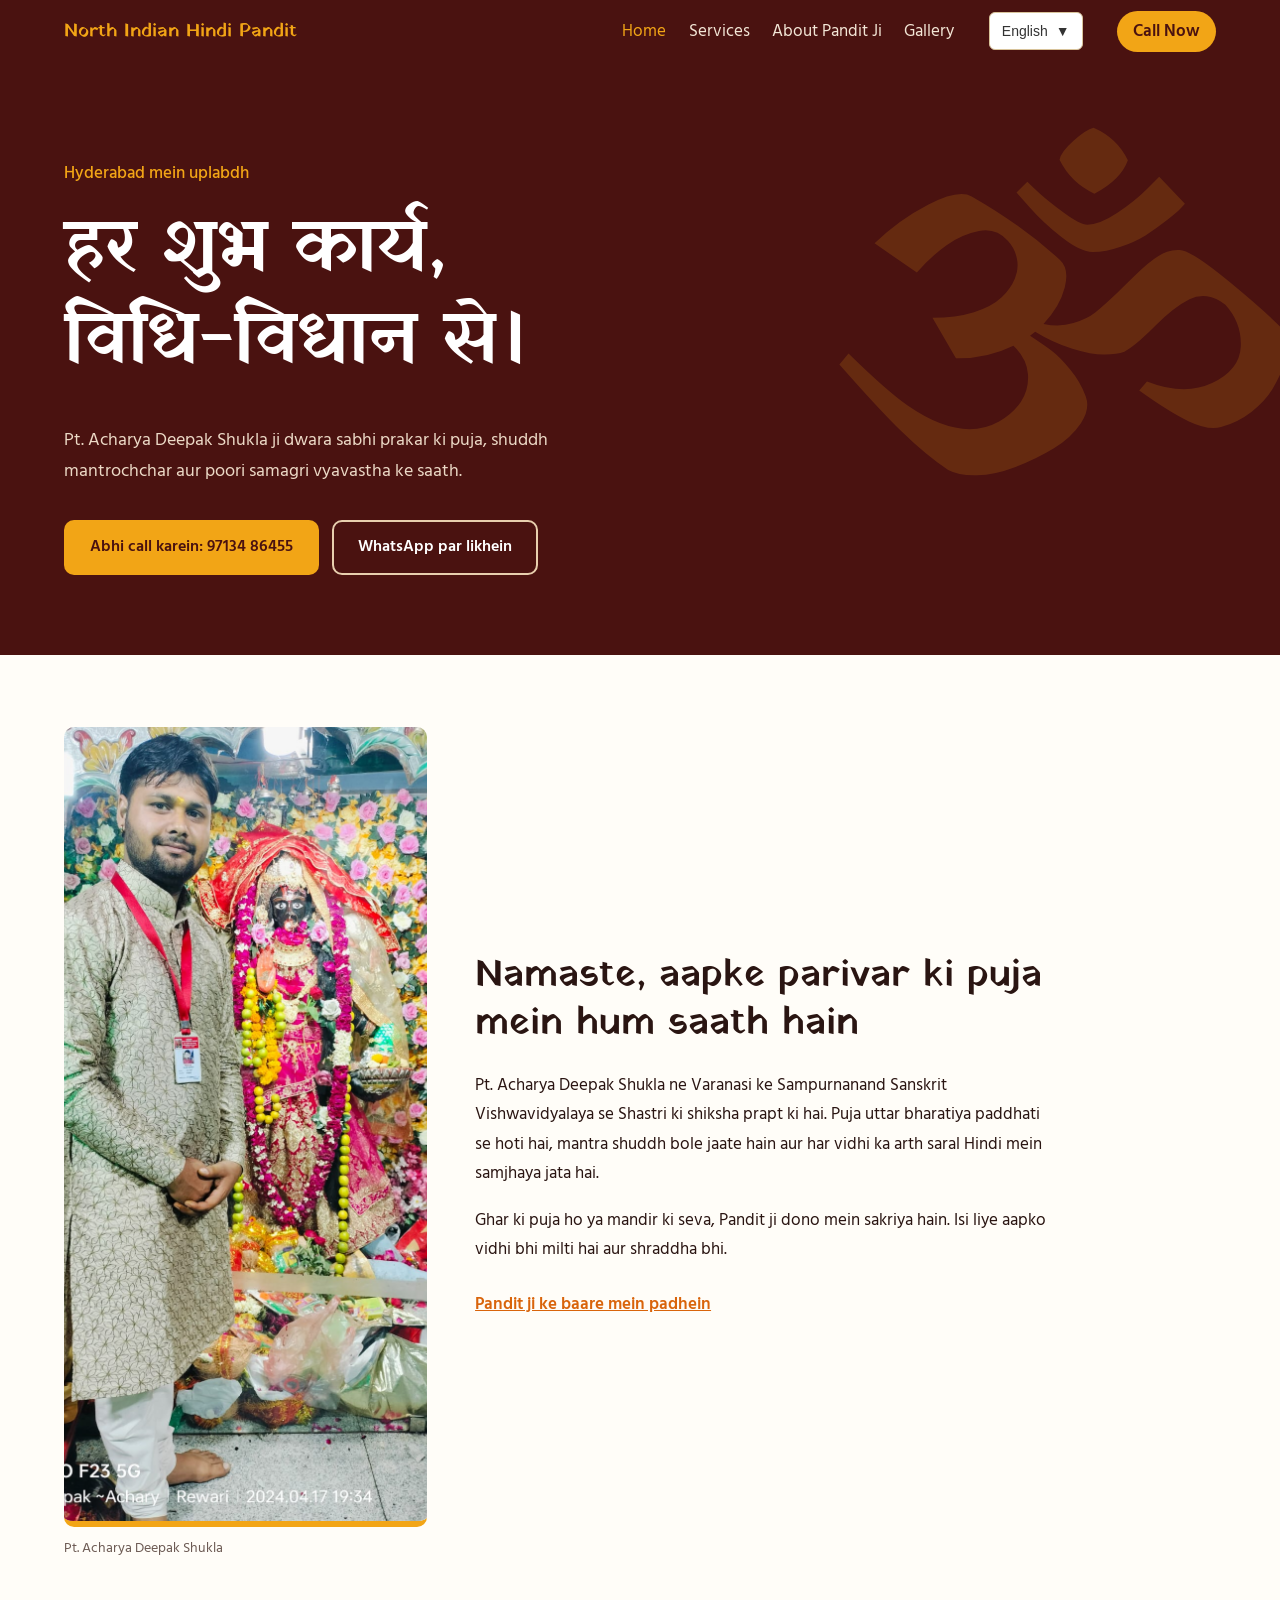
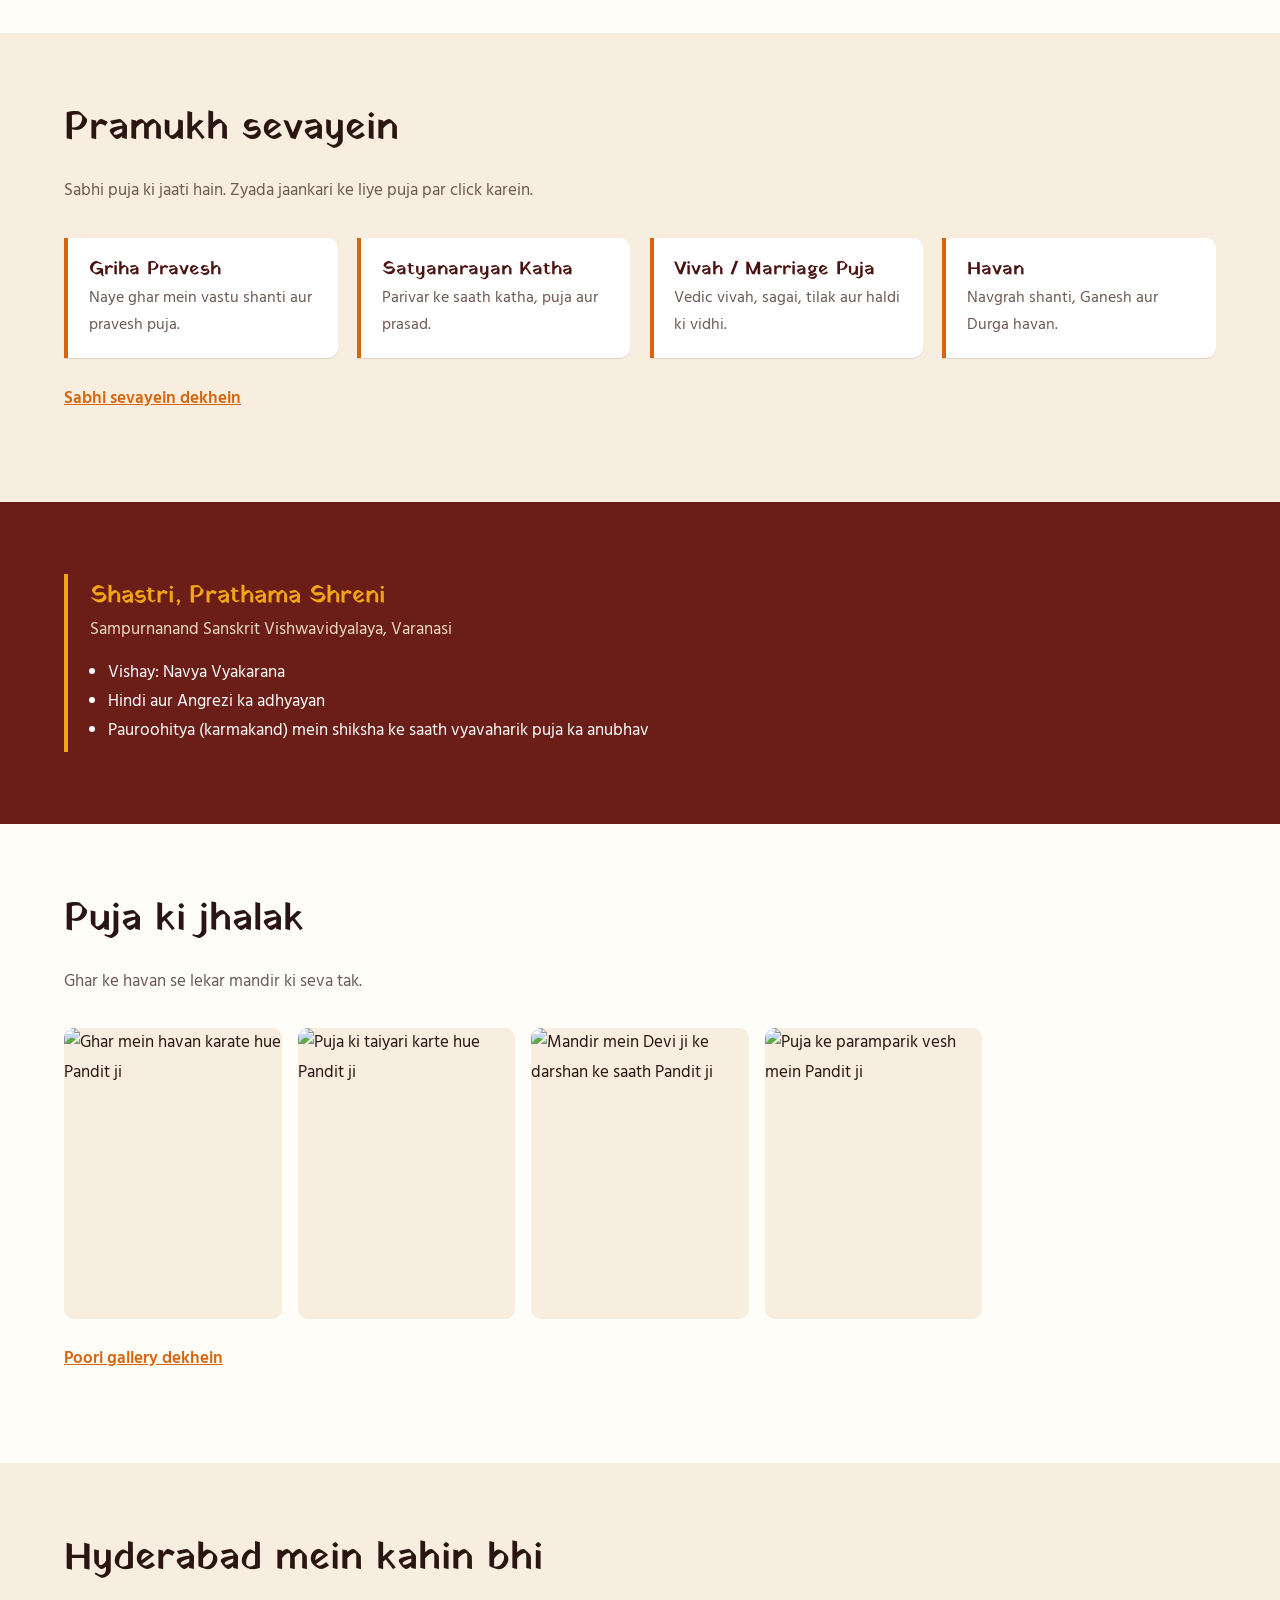
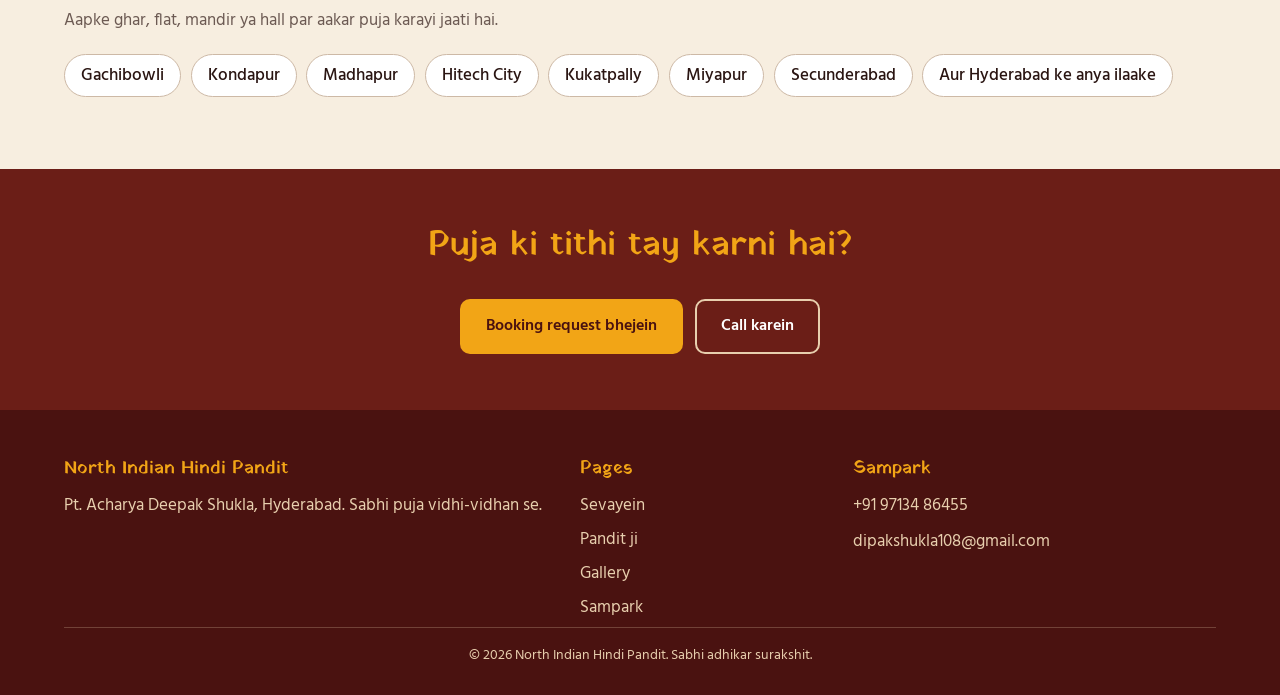
==== index.html @ 78b9bf5b "first commit" ====
<!DOCTYPE html>
<html lang="hi">
<head>
  <meta charset="UTF-8">
  <meta name="viewport" content="width=device-width, initial-scale=1">
  <title>North Indian Hindi Pandit in Hyderabad | Pt. Acharya Deepak Shukla</title>
  <meta name="description" content="Hyderabad mein Shastri shiksha prapt North Indian Hindi Pandit. Griha Pravesh, Satyanarayan Katha, Vivah, Havan aur sabhi puja. Call 9713486455.">
  <link rel="preconnect" href="https://fonts.googleapis.com">
  <link rel="preconnect" href="https://fonts.gstatic.com" crossorigin>
  <link href="https://fonts.googleapis.com/css2?family=Hind:wght@400;500;600&family=Yatra+One&display=swap" rel="stylesheet">
  <link rel="stylesheet" href="css/style.css">
</head>
<body>


<header class="site-header">
  <a class="brand" href="index.html" data-i18n="brand">
    North Indian Hindi Pandit
  </a>

  <button
    class="menu-btn"
    aria-label="Open menu"
    aria-expanded="false"
    aria-controls="nav"
    type="button"
  >
    ☰
  </button>

  <nav class="nav" id="nav">
    <a class="active" href="index.html" data-i18n="home">Home</a>
    <a href="services.html" data-i18n="services">Sevayein</a>
    <a href="about.html" data-i18n="about">Pandit ji</a>
    <a href="gallery.html" data-i18n="gallery">Gallery</a>

    <!-- Language selector -->
    <div class="language-selector">
      <button
        id="languageButton"
        class="language-button"
        type="button"
        aria-expanded="false"
        aria-haspopup="true"
      >
        <span id="currentLanguage">English</span>
        <span aria-hidden="true">▼</span>
      </button>

      <div id="languageMenu" class="language-menu">
        <button type="button" data-lang="en">English</button>
        <button type="button" data-lang="hi">हिन्दी</button>
      </div>
    </div>

    <a class="nav-call" href="tel:+919713486455" data-i18n="call">
      Call karein
    </a>
  </nav>
</header>


<main>
  <section class="hero">
    <div class="hero-inner">
      <p class="hero-place">Hyderabad mein uplabdh</p>
      <h1>हर शुभ कार्य,<br>विधि-विधान से।</h1>
      <p class="hero-sub">Pt. Acharya Deepak Shukla ji dwara sabhi prakar ki puja, shuddh mantrochchar aur poori samagri vyavastha ke saath.</p>
      <div class="hero-actions">
        <a class="btn btn-primary" href="tel:+919713486455">Abhi call karein: 97134 86455</a>
        <a class="btn btn-ghost" href="https://wa.me/919713486455?text=Namaste%20Pandit%20ji%2C%20mujhe%20puja%20book%20karni%20hai." target="_blank" rel="noopener">WhatsApp par likhein</a>
      </div>
    </div>
    <div class="om" aria-hidden="true">ॐ</div>
  </section>

  <!-- Pandit ji ka parichay -->
  <section class="section">
    <div class="intro">
      <figure class="portrait">
        <img src="images/WhatsApp Image 2026-10-19 at 1.10.06 PM (3).jpeg" alt="Pt. Acharya Deepak Shukla ji" width="600" height="800">
        <figcaption>Pt. Acharya Deepak Shukla</figcaption>
      </figure>
      <div>
        <h2>Namaste, aapke parivar ki puja mein hum saath hain</h2>
        <p>Pt. Acharya Deepak Shukla ne Varanasi ke Sampurnanand Sanskrit Vishwavidyalaya se Shastri ki shiksha prapt ki hai. Puja uttar bharatiya paddhati se hoti hai, mantra shuddh bole jaate hain aur har vidhi ka arth saral Hindi mein samjhaya jata hai.</p>
        <p>Ghar ki puja ho ya mandir ki seva, Pandit ji dono mein sakriya hain. Isi liye aapko vidhi bhi milti hai aur shraddha bhi.</p>
        <p><a class="more-link" href="about.html">Pandit ji ke baare mein padhein</a></p>
      </div>
    </div>
  </section>

  <section class="section section-tint">
    <h2>Pramukh sevayein</h2>
    <p class="lead">Sabhi puja ki jaati hain. Zyada jaankari ke liye puja par click karein.</p>
    <ul class="service-grid">
      <li><a href="griha-pravesh.html"><h3>Griha Pravesh</h3><p>Naye ghar mein vastu shanti aur pravesh puja.</p></a></li>
      <li><a href="satyanarayan-puja.html"><h3>Satyanarayan Katha</h3><p>Parivar ke saath katha, puja aur prasad.</p></a></li>
      <li><a href="marriage-puja.html"><h3>Vivah / Marriage Puja</h3><p>Vedic vivah, sagai, tilak aur haldi ki vidhi.</p></a></li>
      <li><a href="havan.html"><h3>Havan</h3><p>Navgrah shanti, Ganesh aur Durga havan.</p></a></li>
    </ul>
    <p><a class="more-link" href="services.html">Sabhi sevayein dekhein</a></p>
  </section>

  <!-- Shiksha -->
  <section class="section section-dark">
    <div class="edu">
      <h3>Shastri, Prathama Shreni</h3>
      <p class="meta">Sampurnanand Sanskrit Vishwavidyalaya, Varanasi</p>
      <ul>
        <li>Vishay: Navya Vyakarana</li>
        <li>Hindi aur Angrezi ka adhyayan</li>
        <li>Pauroohitya (karmakand) mein shiksha ke saath vyavaharik puja ka anubhav</li>
      </ul>
    </div>
  </section>

  <!-- Gallery preview -->
  <section class="section">
    <h2>Puja ki jhalak</h2>
    <p class="lead">Ghar ke havan se lekar mandir ki seva tak.</p>
    <ul class="gallery-grid gallery-preview">
      <li><figure><img src="images/havan-ghar.jpg" alt="Ghar mein havan karate hue Pandit ji" loading="lazy"></figure></li>
      <li><figure><img src="images/puja-taiyari.jpg" alt="Puja ki taiyari karte hue Pandit ji" loading="lazy"></figure></li>
      <li><figure><img src="images/mandir-1.jpg" alt="Mandir mein Devi ji ke darshan ke saath Pandit ji" loading="lazy"></figure></li>
      <li><figure><img src="images/puja-vesh-1.jpg" alt="Puja ke paramparik vesh mein Pandit ji" loading="lazy"></figure></li>
    </ul>
    <p><a class="more-link" href="gallery.html">Poori gallery dekhein</a></p>
  </section>

  <!-- Ilaake -->
  <section class="section section-tint">
    <h2>Hyderabad mein kahin bhi</h2>
    <p class="lead">Aapke ghar, flat, mandir ya hall par aakar puja karayi jaati hai.</p>
    <ul class="chips">
      <li>Gachibowli</li>
      <li>Kondapur</li>
      <li>Madhapur</li>
      <li>Hitech City</li>
      <li>Kukatpally</li>
      <li>Miyapur</li>
      <li>Secunderabad</li>
      <li>Aur Hyderabad ke anya ilaake</li>
    </ul>
  </section>

  <section class="cta-band">
    <h2>Puja ki tithi tay karni hai?</h2>
    <div class="hero-actions">
      <a class="btn btn-primary" href="contact.html">Booking request bhejein</a>
      <a class="btn btn-ghost" href="tel:+919713486455">Call karein</a>
    </div>
  </section>
</main>

<footer class="site-footer">
  <div class="footer-grid">
    <div>
      <h3>North Indian Hindi Pandit</h3>
      <p>Pt. Acharya Deepak Shukla, Hyderabad. Sabhi puja vidhi-vidhan se.</p>
    </div>
    <div>
      <h3>Pages</h3>
      <ul>
        <li><a href="services.html">Sevayein</a></li>
        <li><a href="about.html">Pandit ji</a></li>
        <li><a href="gallery.html">Gallery</a></li>
        <li><a href="contact.html">Sampark</a></li>
      </ul>
    </div>
    <div>
      <h3>Sampark</h3>
      <p><a href="tel:+919713486455">+91 97134 86455</a></p>
      <p><a href="mailto:dipakshukla108@gmail.com">dipakshukla108@gmail.com</a></p>
    </div>
  </div>
  <p class="copy">© <span id="year"></span> North Indian Hindi Pandit. Sabhi adhikar surakshit.</p>
</footer>
<a class="float-call" href="tel:+919713486455" aria-label="Pandit ji ko call karein">Call</a>

<script src="js/main.js"></script>
<script src="js/translations.js"></script>
<script src="js/language.js"></script>
</body>
</html>
---- css/style.css ----
/* ========== Variables ========== */
:root{
  --maroon:#4A1210;
  --maroon-2:#6B1E17;
  --marigold:#F2A516;
  --saffron:#D9640B;
  --paper:#FFFDF8;
  --tint:#F7EEE0;
  --ink:#2A1512;
  --muted:#6C5A53;
  --radius:10px;
}

/* ========== Base ========== */
*{box-sizing:border-box}
html{scroll-behavior:smooth;scroll-padding-top:70px}
body{margin:0;font-family:"Hind",system-ui,sans-serif;font-size:1.08rem;line-height:1.7;color:var(--ink);background:var(--paper)}
h1,h2,h3{font-family:"Yatra One","Hind",serif;font-weight:400;line-height:1.25;margin:0 0 .6em}
a{color:inherit}
img{max-width:100%}
:focus-visible{outline:3px solid var(--marigold);outline-offset:2px}

.section{padding:4.5rem 5vw}
.section h2{font-size:clamp(1.7rem,4vw,2.4rem)}
.section-dark{background:var(--maroon-2);color:#fff}
.section-dark h2{color:var(--marigold)}
.section-tint{background:var(--tint)}
.lead{max-width:40rem;color:var(--muted)}
.narrow{max-width:42rem}

/* ========== Buttons ========== */
.btn{display:inline-block;padding:.8rem 1.5rem;border-radius:var(--radius);font:600 1rem "Hind",sans-serif;text-decoration:none;border:2px solid transparent;cursor:pointer}
.btn-primary{background:var(--marigold);color:var(--maroon)}
.btn-primary:hover{background:#ffb92e}
.btn-ghost{border-color:#e8cfae;color:#fff}
.btn-ghost:hover{background:rgba(255,255,255,.1)}

/* ========== Header ========== */
.site-header{position:sticky;top:0;z-index:20;display:flex;align-items:center;justify-content:space-between;padding:.7rem 5vw;background:var(--maroon);color:#fff}
.brand{font-family:"Yatra One",serif;font-size:1.2rem;text-decoration:none;color:var(--marigold)}
.nav{display:flex;gap:1.4rem;align-items:center}
.nav a{text-decoration:none;color:#f3e6d6}
.nav a:hover,.nav a.active{color:var(--marigold)}
.nav .nav-call{background:var(--marigold);color:var(--maroon);padding:.35rem 1rem;border-radius:99px;font-weight:600}
.menu-btn{display:none;background:none;border:0;color:#fff;font-size:1.6rem;cursor:pointer}

/* ========== Hero (home) ========== */
.hero{position:relative;overflow:hidden;background:var(--maroon);color:#fff;padding:6rem 5vw 5rem}
.hero-inner{position:relative;z-index:1;max-width:46rem}
.hero-place{margin:0 0 1rem;color:var(--marigold);font-weight:500}
.hero h1{font-size:clamp(2.4rem,7vw,4.6rem);margin-bottom:.5em}
.hero-sub{max-width:36rem;color:#ecd9c6;font-size:1.15rem}
.hero-actions{display:flex;flex-wrap:wrap;gap:.8rem;margin-top:2rem}
.om{position:absolute;right:-2vw;top:50%;transform:translateY(-50%);font-family:"Yatra One",serif;font-size:clamp(14rem,34vw,30rem);line-height:1;color:var(--marigold);opacity:.16;pointer-events:none;user-select:none}

/* ========== Inner page title band ========== */
.page-hero{background:var(--maroon);color:#fff;padding:3.5rem 5vw}
.page-hero h1{font-size:clamp(2rem,5vw,3.2rem);margin-bottom:.3em;color:var(--marigold)}
.page-hero p{margin:0;max-width:40rem;color:#ecd9c6}

/* ========== Service cards ========== */
.service-grid{list-style:none;margin:2rem 0 0;padding:0;display:grid;grid-template-columns:repeat(auto-fill,minmax(250px,1fr));gap:1.2rem}
.service-grid li{border-left:4px solid var(--saffron);background:#fff;border-radius:0 var(--radius) var(--radius) 0;box-shadow:0 1px 0 rgba(74,18,16,.12)}
.service-grid li > *{padding:1.2rem 1.3rem;display:block;text-decoration:none}
.service-grid h3{font-size:1.2rem;margin-bottom:.2em;color:var(--maroon)}
.service-grid p{margin:0;color:var(--muted);font-size:1rem}
.service-grid a:hover h3{color:var(--saffron)}
.more-link{display:inline-block;margin-top:.5rem;font-weight:600;color:var(--saffron)}

/* ========== Puja detail pages ========== */
.detail{display:grid;grid-template-columns:2fr 1fr;gap:3rem;max-width:68rem}
.detail h2{font-size:1.6rem;margin-top:2rem}
.detail h2:first-child{margin-top:0}
.checklist{padding-left:1.2rem;margin:0}
.checklist li{margin-bottom:.4rem}
.side-box{align-self:start;position:sticky;top:90px;background:var(--tint);padding:1.5rem;border-radius:var(--radius)}
.side-box h3{font-size:1.2rem;color:var(--maroon)}
.side-box p{margin:.3rem 0 1rem}
.side-box .btn{display:block;text-align:center;margin-bottom:.6rem}

/* ========== Steps ========== */
.steps{max-width:40rem;margin:1.5rem 0 0;padding-left:1.4rem}
.steps li{margin-bottom:1rem;padding-left:.4rem}
.steps li::marker{font-family:"Yatra One",serif;color:var(--saffron);font-size:1.2em}

/* ========== CTA band ========== */
.cta-band{background:var(--maroon-2);color:#fff;text-align:center;padding:3.5rem 5vw}
.cta-band h2{color:var(--marigold);font-size:clamp(1.5rem,4vw,2.1rem)}
.cta-band .hero-actions{justify-content:center}

/* ========== Contact ========== */
.contact-wrap{display:grid;grid-template-columns:1fr 1fr;gap:3rem;max-width:62rem}
address{font-style:normal}
address p{margin:0 0 .9rem}
address span{display:block;font-size:.9rem;color:var(--muted)}
address a{font-weight:600;color:var(--maroon)}

.form{background:#fff;padding:1.6rem;border-radius:var(--radius);box-shadow:0 1px 0 rgba(74,18,16,.15)}
.form h3{font-size:1.25rem;color:var(--maroon)}
.form label{display:block;margin-bottom:.9rem;font-weight:500;font-size:.95rem}
.form input,.form select{display:block;width:100%;margin-top:.25rem;padding:.65rem .8rem;font:inherit;border:1.5px solid #cdb9a6;border-radius:8px;background:var(--paper)}
.form input:focus,.form select:focus{border-color:var(--saffron);outline:none}
.form .invalid{border-color:#b3261e}
.form-msg{min-height:1.4em;margin:.8rem 0 0;font-size:.95rem;color:#b3261e}

/* ========== Footer ========== */
.site-footer{background:var(--maroon);color:#e8cfae;padding:3rem 5vw 1.2rem}
.footer-grid{display:grid;grid-template-columns:2fr 1fr 1.5fr;gap:2rem}
.site-footer h3{font-size:1.1rem;color:var(--marigold)}
.site-footer p{margin:0 0 .4rem}
.site-footer ul{list-style:none;margin:0;padding:0}
.site-footer li{margin-bottom:.3rem}
.site-footer a{text-decoration:none}
.site-footer a:hover{color:var(--marigold)}
.copy{margin-top:2rem;padding-top:1rem;border-top:1px solid rgba(232,207,174,.25);font-size:.9rem;text-align:center}
.float-call{position:fixed;right:1rem;bottom:1rem;z-index:30;display:none;padding:.8rem 1.2rem;border-radius:99px;background:var(--saffron);color:#fff;font-weight:600;text-decoration:none;box-shadow:0 4px 14px rgba(0,0,0,.3)}

/* ========== Mobile ========== */
@media (max-width:760px){
  .menu-btn{display:block}
  .nav{display:none;position:absolute;left:0;right:0;top:100%;flex-direction:column;align-items:flex-start;gap:1rem;padding:1.2rem 5vw;background:var(--maroon)}
  .nav.open{display:flex}
  .hero{padding:4rem 5vw 3.5rem}
  .detail,.contact-wrap,.footer-grid{grid-template-columns:1fr;gap:2rem}
  .side-box{position:static}
  .float-call{display:block}
}
@media (prefers-reduced-motion:reduce){html{scroll-behavior:auto}}

/* ========== Intro (photo + text) ========== */
.intro{display:grid;grid-template-columns:minmax(220px,1fr) 1.6fr;gap:3rem;align-items:center;max-width:62rem}
.portrait{margin:0}
.portrait img{display:block;width:100%;aspect-ratio:3/4;object-fit:cover;object-position:center 20%;border-radius:var(--radius);border-bottom:6px solid var(--marigold)}
.portrait figcaption{margin-top:.6rem;font-size:.9rem;color:var(--muted)}

/* ========== Shiksha card ========== */
.edu{max-width:42rem;border-left:4px solid var(--marigold);padding:.4rem 0 .4rem 1.4rem}
.edu h3{font-size:1.5rem;color:var(--marigold);margin-bottom:.2em}
.edu .meta{margin:0 0 .8rem;color:#ecd9c6}
.edu ul{margin:0;padding-left:1.1rem}

/* ========== Areas ========== */
.chips{list-style:none;margin:1.2rem 0 0;padding:0;display:flex;flex-wrap:wrap;gap:.6rem}
.chips li{padding:.35rem 1rem;border:1.5px solid #cdb9a6;border-radius:99px;background:#fff;font-weight:500}

/* ========== Gallery ========== */
.gallery-grid{list-style:none;margin:2rem 0 0;padding:0;display:grid;grid-template-columns:repeat(auto-fill,minmax(240px,1fr));gap:1rem}
.gallery-grid figure{margin:0}
.gallery-grid img{display:block;width:100%;aspect-ratio:3/4;object-fit:cover;border-radius:var(--radius);cursor:zoom-in;background:var(--tint)}
.gallery-grid figcaption{margin-top:.4rem;font-size:.95rem;color:var(--muted)}
.gallery-preview{grid-template-columns:repeat(auto-fill,minmax(200px,1fr))}
.video-box{margin-top:2.5rem;max-width:22rem}
.video-box video{display:block;width:100%;border-radius:var(--radius);background:#000}

dialog.lightbox{max-width:92vw;max-height:94vh;padding:0;border:0;border-radius:var(--radius);background:var(--maroon);color:#fff;text-align:center}
dialog.lightbox::backdrop{background:rgba(20,5,4,.85)}
dialog.lightbox img{display:block;max-width:92vw;max-height:82vh;margin:0 auto}
dialog.lightbox p{margin:0;padding:.7rem 1rem}

.language-selector {
  position: relative;
  display: inline-block;
  margin: 0 12px;
}

.language-button {
  display: flex;
  align-items: center;
  gap: 8px;
  padding: 10px 12px;
  border: 1px solid #d8c39a;
  border-radius: 6px;
  background: #fff;
  color: #333;
  cursor: pointer;
  font-size: 14px;
}

.language-button:hover {
  background: #f8f1e4;
}

.language-menu {
  display: none;
  position: absolute;
  top: calc(100% + 6px);
  right: 0;
  min-width: 150px;
  background: #fff;
  border: 1px solid #ddd;
  border-radius: 8px;
  box-shadow: 0 6px 18px rgba(0, 0, 0, 0.12);
  z-index: 1000;
  overflow: hidden;
}

.language-menu.show {
  display: block;
}

.language-menu button {
  display: block;
  width: 100%;
  padding: 12px 14px;
  border: none;
  background: #fff;
  color: #333;
  text-align: left;
  cursor: pointer;
}

.language-menu button:hover {
  background: #f5ead7;
}

@media (max-width: 768px) {
  .language-selector {
    margin: 8px 0;
  }

  .language-menu {
    left: 0;
    right: auto;
  }
}


.language-selector {
  position: relative;
  display: inline-flex;
  align-items: center;
}

.language-button {
  display: flex;
  align-items: center;
  gap: 8px;
  padding: 10px 12px;
  border: 1px solid #d8c39a;
  border-radius: 6px;
  background: #fff;
  color: #333;
  cursor: pointer;
  font-size: 14px;
}

.language-menu {
  display: none;
  position: absolute;
  top: calc(100% + 6px);
  right: 0;
  min-width: 130px;
  background: #fff;
  border: 1px solid #ddd;
  border-radius: 8px;
  box-shadow: 0 5px 15px rgba(0, 0, 0, 0.12);
  z-index: 1000;
  overflow: hidden;
}

.language-menu.show {
  display: block;
}

.language-menu button {
  display: block;
  width: 100%;
  padding: 11px 14px;
  border: 0;
  background: #fff;
  color: #333;
  text-align: left;
  cursor: pointer;
}

.language-menu button:hover {
  background: #f5ead7;
}

@media (max-width: 768px) {
  .language-selector {
    align-self: flex-start;
  }

  .language-menu {
    left: 0;
    right: auto;
  }
}


@media (max-width:760px){
  .intro{grid-template-columns:1fr;gap:1.5rem}
  .portrait{max-width:20rem}
}
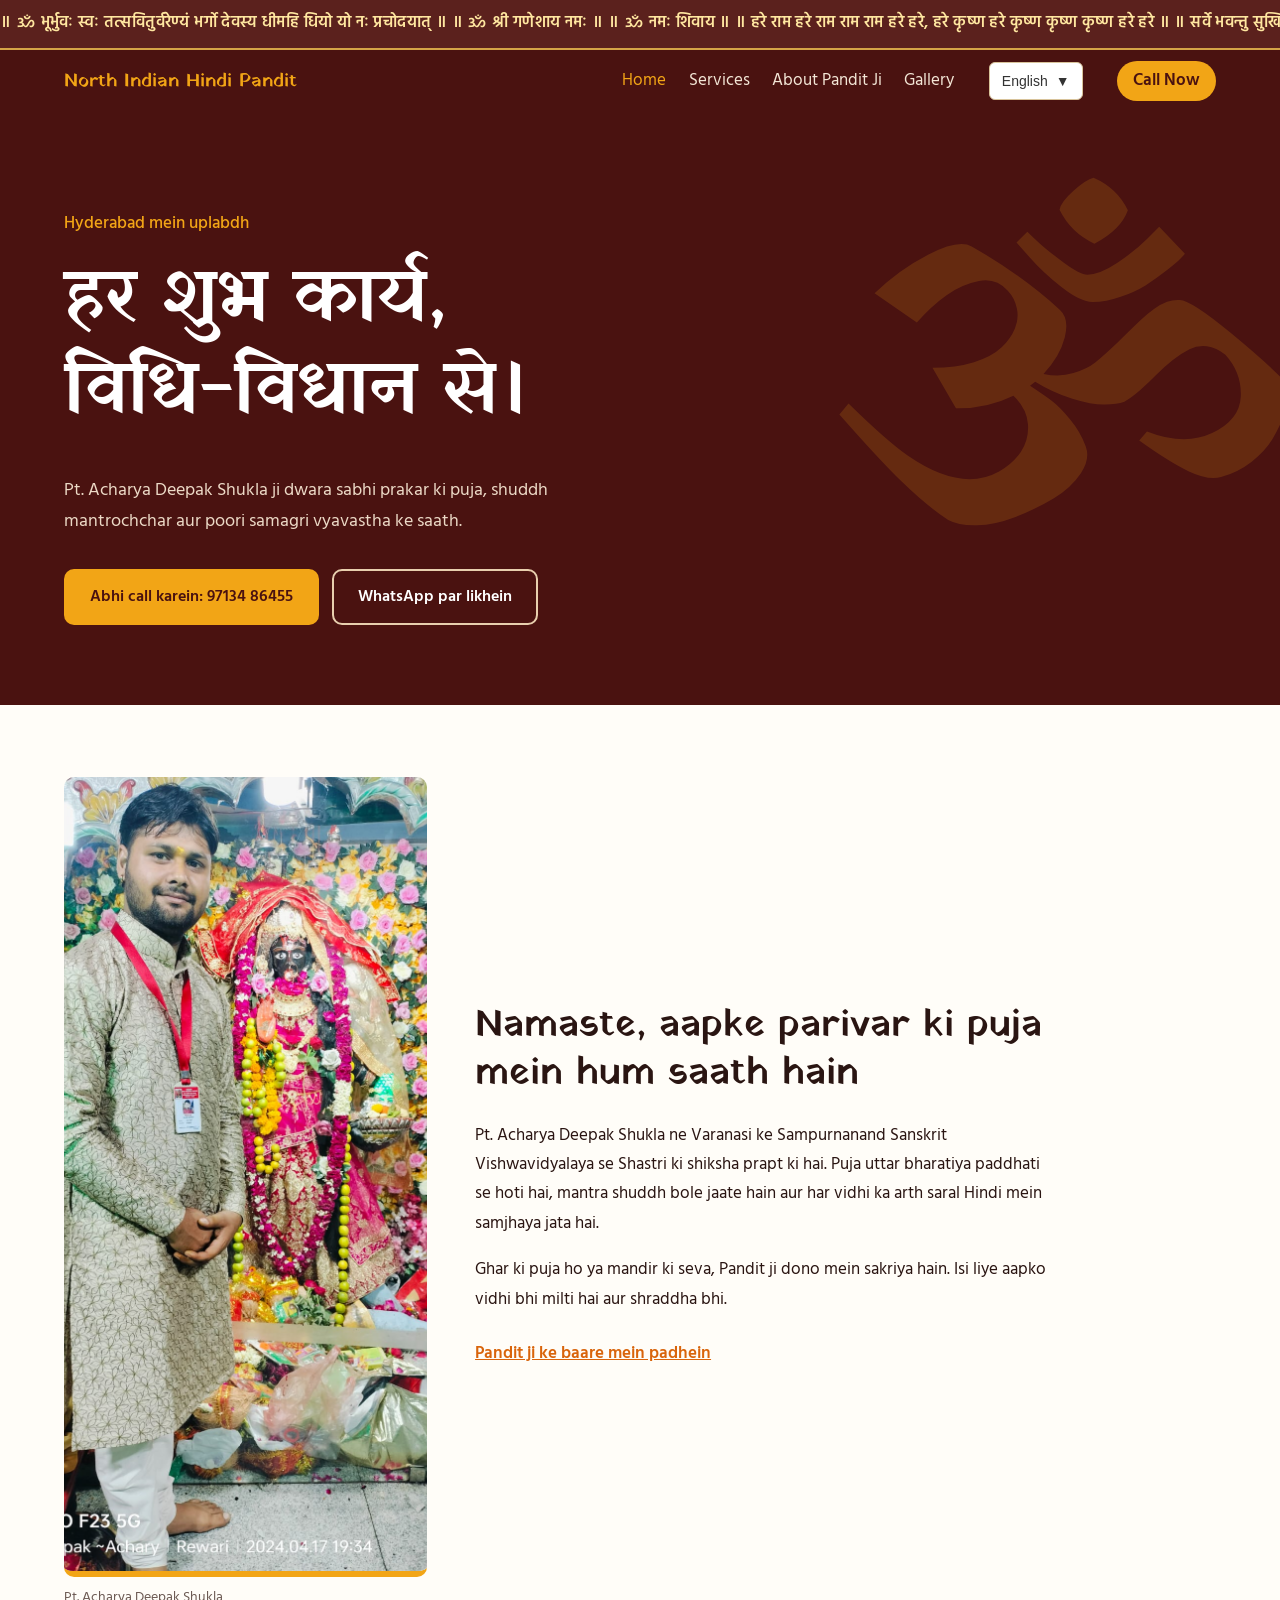
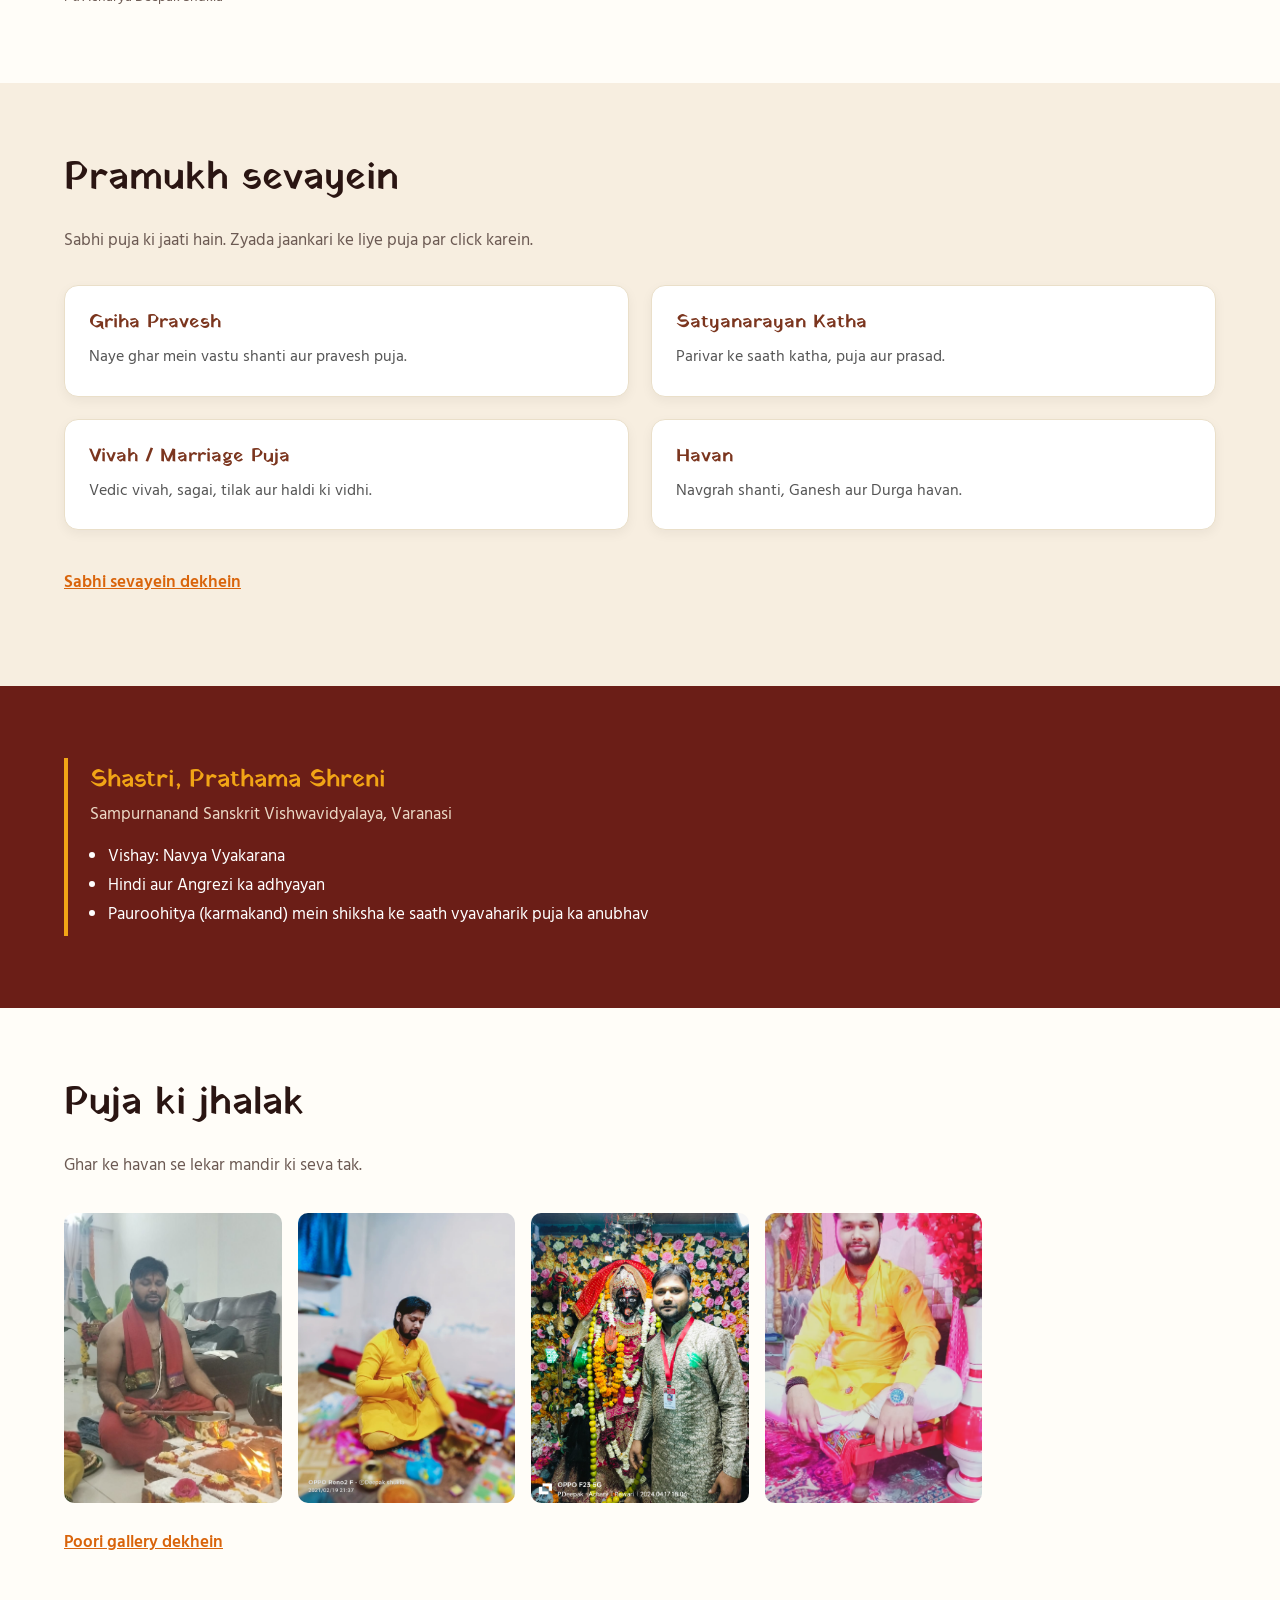
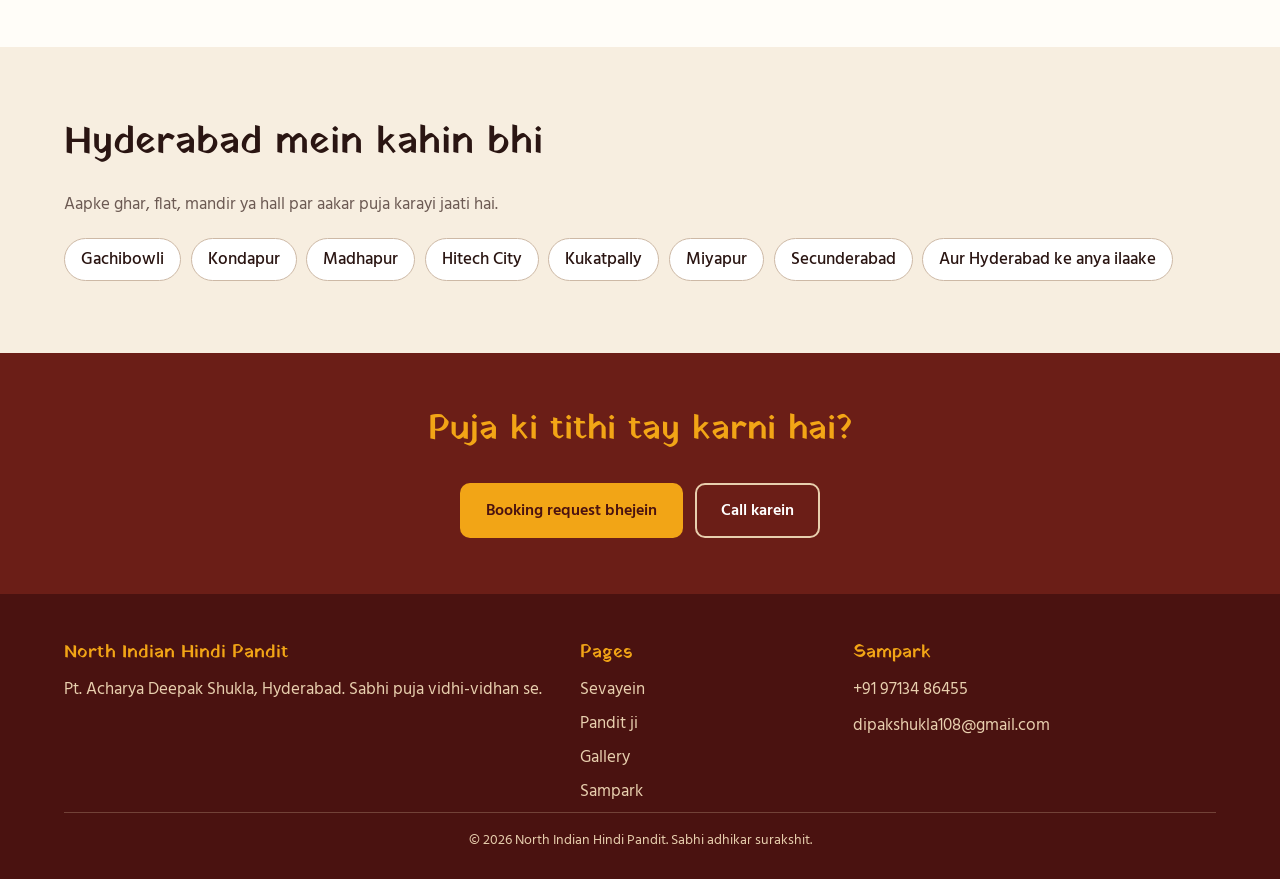
==== commit 7b8d2adc: "make changes" ====
--- a/index.html
+++ b/index.html
@@ -12,7 +12,28 @@
 </head>
 <body>
 
-
+<!-- Scrolling Mantra Bar -->
+<div class="mantra-bar">
+  <div class="mantra-track">
+    <span>
+      ॥ ॐ भूर्भुवः स्वः तत्सवितुर्वरेण्यं भर्गो देवस्य धीमहि धियो यो नः प्रचोदयात् ॥
+      ॥ ॐ श्री गणेशाय नमः ॥
+      ॥ ॐ नमः शिवाय ॥
+      ॥ हरे राम हरे राम राम राम हरे हरे, हरे कृष्ण हरे कृष्ण कृष्ण कृष्ण हरे हरे ॥
+      ॥ सर्वे भवन्तु सुखिनः सर्वे सन्तु निरामयाः ॥
+      ॥ ॐ नमो भगवते वासुदेवाय ॥
+    </span>
+
+    <span aria-hidden="true">
+      ॥ ॐ भूर्भुवः स्वः तत्सवितुर्वरेण्यं भर्गो देवस्य धीमहि धियो यो नः प्रचोदयात् ॥
+      ॥ ॐ श्री गणेशाय नमः ॥
+      ॥ ॐ नमः शिवाय ॥
+      ॥ हरे राम हरे राम राम राम हरे हरे, हरे कृष्ण हरे कृष्ण कृष्ण कृष्ण हरे हरे ॥
+      ॥ सर्वे भवन्तु सुखिनः सर्वे सन्तु निरामयाः ॥
+      ॥ ॐ नमो भगवते वासुदेवाय ॥
+    </span>
+  </div>
+</div>
 <header class="site-header">
   <a class="brand" href="index.html" data-i18n="brand">
     North Indian Hindi Pandit
@@ -120,10 +141,10 @@
     <h2>Puja ki jhalak</h2>
     <p class="lead">Ghar ke havan se lekar mandir ki seva tak.</p>
     <ul class="gallery-grid gallery-preview">
-      <li><figure><img src="images/havan-ghar.jpg" alt="Ghar mein havan karate hue Pandit ji" loading="lazy"></figure></li>
-      <li><figure><img src="images/puja-taiyari.jpg" alt="Puja ki taiyari karte hue Pandit ji" loading="lazy"></figure></li>
-      <li><figure><img src="images/mandir-1.jpg" alt="Mandir mein Devi ji ke darshan ke saath Pandit ji" loading="lazy"></figure></li>
-      <li><figure><img src="images/puja-vesh-1.jpg" alt="Puja ke paramparik vesh mein Pandit ji" loading="lazy"></figure></li>
+      <li><figure><img src="images/havan-ghar.jpeg" alt="Ghar mein havan karate hue Pandit ji" loading="lazy"></figure></li>
+      <li><figure><img src="images/puja-taiyari.jpeg" alt="Puja ki taiyari karte hue Pandit ji" loading="lazy"></figure></li>
+      <li><figure><img src="images/mandir-1.jpeg" alt="Mandir mein Devi ji ke darshan ke saath Pandit ji" loading="lazy"></figure></li>
+      <li><figure><img src="images/puja-vesh-1.jpeg" alt="Puja ke paramparik vesh mein Pandit ji" loading="lazy"></figure></li>
     </ul>
     <p><a class="more-link" href="gallery.html">Poori gallery dekhein</a></p>
   </section>
--- a/css/style.css
+++ b/css/style.css
@@ -277,6 +277,267 @@
   background: #f5ead7;
 }
 
+/* ===== Responsive Puja Video Section ===== */
+
+.video-section {
+  width: 100%;
+  padding: 50px 20px;
+  display: flex;
+  justify-content: center;
+  align-items: center;
+  box-sizing: border-box;
+  background: #faf7f0;
+}
+
+.video-box {
+  width: 100%;
+  max-width: 850px;
+  padding: 25px;
+  box-sizing: border-box;
+  background: #ffffff;
+  border: 1px solid #eadfc9;
+  border-radius: 18px;
+  box-shadow: 0 10px 35px rgba(65, 45, 20, 0.12);
+  text-align: center;
+  transition: box-shadow 0.3s ease, transform 0.3s ease;
+}
+
+.video-box:hover {
+  box-shadow: 0 14px 40px rgba(65, 45, 20, 0.18);
+  transform: translateY(-3px);
+}
+
+.video-box h3 {
+  margin: 0 0 10px;
+  color: #7b351e;
+  font-size: 28px;
+  line-height: 1.4;
+}
+
+.video-description {
+  margin: 0 0 22px;
+  color: #666666;
+  font-size: 16px;
+  line-height: 1.7;
+}
+
+.video-wrapper {
+  width: 100%;
+  max-width: 720px;
+  margin: 0 auto;
+  overflow: hidden;
+  border-radius: 12px;
+  background: #171717;
+  box-shadow: 0 5px 18px rgba(0, 0, 0, 0.15);
+}
+
+.video-wrapper video {
+  display: block;
+  width: 100%;
+  height: auto;
+  aspect-ratio: 16 / 9;
+  object-fit: contain;
+}
+
+/* ===== Services Section Hover Effect ===== */
+
+.service-grid {
+  display: grid;
+  grid-template-columns: repeat(2, minmax(0, 1fr));
+  gap: 22px;
+  list-style: none;
+  padding: 0;
+  margin: 30px 0;
+}
+
+.service-grid li {
+  background: #ffffff;
+  border: 1px solid #eadfc9;
+  border-radius: 14px;
+  overflow: hidden;
+  box-shadow: 0 4px 12px rgba(0, 0, 0, 0.05);
+  transition:
+    transform 0.3s ease,
+    box-shadow 0.3s ease,
+    border-color 0.3s ease;
+}
+
+.service-grid li a {
+  display: block;
+  height: 100%;
+  padding: 24px;
+  color: inherit;
+  text-decoration: none;
+}
+
+.service-grid li h3 {
+  margin-top: 0;
+  margin-bottom: 10px;
+  color: #7b351e;
+  transition: color 0.3s ease;
+}
+
+.service-grid li p {
+  margin-bottom: 0;
+  line-height: 1.7;
+  color: #555555;
+}
+
+/* Hover effect */
+
+.service-grid li:hover {
+  transform: translateY(-7px);
+  box-shadow: 0 14px 28px rgba(80, 45, 15, 0.14);
+  border-color: #c69b52;
+}
+
+.service-grid li:hover h3 {
+  color: #b47722;
+}
+
+/* Keyboard accessibility */
+
+.service-grid li:focus-within {
+  outline: 2px solid #b47722;
+  outline-offset: 3px;
+}
+
+/* Scrolling Mantra Bar */
+.mantra-bar {
+  width: 100%;
+  overflow: hidden;
+  background: #5b211d;
+  color: #ffe7a0;
+  padding: 11px 0;
+  white-space: nowrap;
+  border-bottom: 2px solid #d5a447;
+  box-sizing: border-box;
+}
+
+.mantra-track {
+  display: flex;
+  width: max-content;
+  animation: mantra-scroll 55s linear infinite;
+}
+
+.mantra-track span {
+  flex-shrink: 0;
+  padding-right: 50px;
+  font-size: 16px;
+  font-weight: 600;
+  letter-spacing: 0.4px;
+  line-height: 1.6;
+}
+
+/* Navbar ko scroll karne par top par fix rakhein */
+
+
+@keyframes mantra-scroll {
+  from {
+    transform: translateX(0);
+  }
+
+  to {
+    transform: translateX(-50%);
+  }
+}
+
+/* Mobile screens */
+@media (max-width: 600px) {
+  .mantra-bar {
+    padding: 9px 0;
+  }
+
+  .mantra-track span {
+    font-size: 14px;
+  }
+}
+
+/* Accessibility: stop animation when reduced motion is preferred */
+@media (prefers-reduced-motion: reduce) {
+  .mantra-track {
+    animation: none;
+  }
+}
+
+/* Tablet and mobile */
+
+@media (max-width: 600px) {
+  .service-grid {
+    grid-template-columns: 1fr;
+    gap: 16px;
+  }
+
+  .service-grid li a {
+    padding: 20px;
+  }
+}
+
+/* Respect reduced motion preference */
+
+@media (prefers-reduced-motion: reduce) {
+  .service-grid li,
+  .service-grid li h3 {
+    transition: none;
+  }
+
+  .service-grid li:hover {
+    transform: none;
+  }
+}
+
+/* ===== Tablet ===== */
+
+@media (max-width: 768px) {
+  .video-section {
+    padding: 35px 16px;
+  }
+
+  .video-box {
+    max-width: 600px;
+    padding: 20px;
+    border-radius: 14px;
+  }
+
+  .video-box h3 {
+    font-size: 24px;
+  }
+
+  .video-description {
+    font-size: 15px;
+  }
+}
+
+/* ===== Mobile ===== */
+
+@media (max-width: 480px) {
+  .video-section {
+    padding: 25px 12px;
+  }
+
+  .video-box {
+    padding: 14px;
+    border-radius: 12px;
+  }
+
+  .video-box h3 {
+    font-size: 21px;
+  }
+
+  .video-description {
+    margin-bottom: 16px;
+    font-size: 14px;
+  }
+
+  .video-wrapper {
+    border-radius: 8px;
+  }
+
+  .video-box:hover {
+    transform: none;
+  }
+}
+
 @media (max-width: 768px) {
   .language-selector {
     align-self: flex-start;
